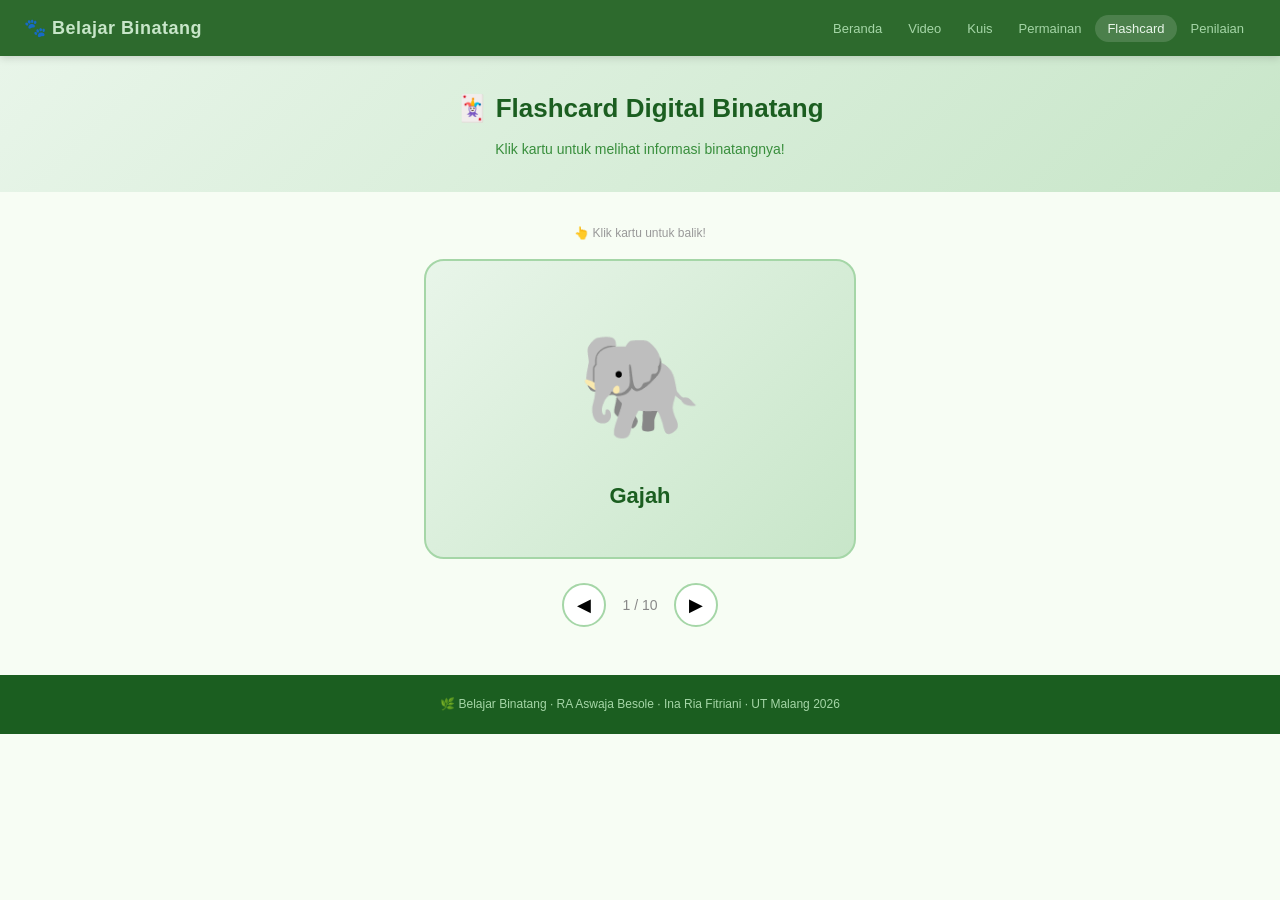
==== flashcard.html @ e29a4d49 "adding new repo" ====
<!doctype html>
<html lang="id">
  <head>
    <meta charset="UTF-8" />
    <meta name="viewport" content="width=device-width, initial-scale=1.0" />
    <title>Flashcard Binatang – Belajar Binatang</title>
    <link rel="stylesheet" href="assets/css/style.css" />
  </head>
  <body>
    <nav class="navbar">
      <div class="logo">🐾 Belajar Binatang</div>
      <ul class="nav-links">
        <li><a href="index.html">Beranda</a></li>
        <li><a href="video.html">Video</a></li>
        <li><a href="kuis.html">Kuis</a></li>
        <li><a href="permainan.html">Permainan</a></li>
        <li><a href="flashcard.html" class="active">Flashcard</a></li>
        <li><a href="penilaian.html">Penilaian</a></li>
      </ul>
      <button class="hamburger" onclick="toggleMenu()">☰</button>
    </nav>

    <div class="page-header">
      <h1>🃏 Flashcard Digital Binatang</h1>
      <p>Klik kartu untuk melihat informasi binatangnya!</p>
    </div>

    <div class="flashcard-container">
      <p class="flashcard-hint">👆 Klik kartu untuk balik!</p>

      <div class="flashcard-wrapper" onclick="flipCard()">
        <div class="flashcard" id="flashcard">
          <div class="card-front">
            <div class="animal-emoji" id="cardEmoji">🐘</div>
            <div class="animal-name" id="cardName">Gajah</div>
          </div>
          <div class="card-back">
            <div class="animal-info" id="cardInfo">
              <strong>Gajah 🐘</strong>
              Tempat hidup: Darat 🌿<br />
              Makanan: Rumput, daun, buah<br />
              Suara: "Preet!"<br />
              Fakta: Hewan darat terbesar di dunia!
            </div>
          </div>
        </div>
      </div>

      <div class="flashcard-nav">
        <button class="btn-nav" onclick="prevCard()">◀</button>
        <span class="flashcard-counter" id="cardCounter">1 / 10</span>
        <button class="btn-nav" onclick="nextCard()">▶</button>
      </div>
    </div>

    <footer class="footer">
      <p>
        🌿 Belajar Binatang · RA Aswaja Besole · Ina Ria Fitriani · UT Malang
        2026
      </p>
    </footer>

    <script src="assets/js/flashcard.js"></script>
    <script src="assets/js/main.js"></script>
  </body>
</html>
---- assets/css/style.css ----
/* ===== RESET & BASE ===== */
*,
*::before,
*::after {
  box-sizing: border-box;
  margin: 0;
  padding: 0;
}

body {
  font-family: "Segoe UI", Tahoma, Geneva, Verdana, sans-serif;
  background: #f7fdf4;
  color: #1a2e1a;
  line-height: 1.6;
}

a {
  text-decoration: none;
  color: inherit;
}

/* ===== NAVBAR ===== */
.navbar {
  background: #2d6a2d;
  padding: 0 24px;
  height: 56px;
  display: flex;
  align-items: center;
  justify-content: space-between;
  position: sticky;
  top: 0;
  z-index: 100;
  box-shadow: 0 2px 8px rgba(0, 0, 0, 0.15);
}

.logo {
  font-size: 18px;
  font-weight: 700;
  color: #c8e6c9;
  letter-spacing: 0.5px;
}

.nav-links {
  list-style: none;
  display: flex;
  gap: 2px;
}

.nav-links a {
  padding: 6px 12px;
  border-radius: 20px;
  font-size: 13px;
  color: #a5d6a7;
  transition: all 0.2s;
  white-space: nowrap;
}

.nav-links a:hover,
.nav-links a.active {
  background: rgba(255, 255, 255, 0.15);
  color: #e8f5e9;
}

.hamburger {
  display: none;
  background: none;
  border: none;
  color: #c8e6c9;
  font-size: 22px;
  cursor: pointer;
}

/* ===== HERO ===== */
.hero {
  background: linear-gradient(135deg, #e8f5e9 0%, #c8e6c9 100%);
  padding: 48px 32px;
  display: flex;
  align-items: center;
  justify-content: space-between;
  gap: 32px;
  max-width: 1100px;
  margin: 0 auto;
}

.hero-content {
  flex: 1;
}

.badge {
  display: inline-block;
  background: #fff;
  color: #2d6a2d;
  font-size: 12px;
  font-weight: 600;
  padding: 4px 12px;
  border-radius: 20px;
  margin-bottom: 12px;
  border: 1px solid #a5d6a7;
}

.hero h1 {
  font-size: 32px;
  font-weight: 700;
  color: #1b5e20;
  margin-bottom: 10px;
}

.hero p {
  font-size: 15px;
  color: #388e3c;
  margin-bottom: 18px;
  max-width: 480px;
}

.hero-chips {
  display: flex;
  gap: 8px;
  flex-wrap: wrap;
  margin-bottom: 24px;
}

.chip {
  background: #fff;
  border: 1px solid #a5d6a7;
  border-radius: 20px;
  padding: 5px 14px;
  font-size: 13px;
  color: #2d6a2d;
}

.btn-primary {
  display: inline-block;
  background: #2d6a2d;
  color: #fff;
  padding: 12px 28px;
  border-radius: 28px;
  font-size: 15px;
  font-weight: 600;
  transition:
    background 0.2s,
    transform 0.1s;
}

.btn-primary:hover {
  background: #1b5e20;
  transform: translateY(-1px);
}

.hero-image {
  flex-shrink: 0;
}

.animal-circle {
  width: 140px;
  height: 140px;
  background: #fff;
  border-radius: 50%;
  display: flex;
  align-items: center;
  justify-content: center;
  font-size: 72px;
  box-shadow: 0 8px 24px rgba(0, 0, 0, 0.1);
  animation: float 3s ease-in-out infinite;
}

@keyframes float {
  0%,
  100% {
    transform: translateY(0);
  }
  50% {
    transform: translateY(-10px);
  }
}

/* ===== SECTIONS ===== */
.section {
  padding: 40px 32px;
  max-width: 1100px;
  margin: 0 auto;
}

.bg-light {
  background: #f1f8e9;
  border-radius: 16px;
  margin: 16px auto;
}

.section-title {
  font-size: 22px;
  font-weight: 700;
  color: #1b5e20;
  margin-bottom: 24px;
  text-align: center;
}

/* ===== CARD GRID ===== */
.card-grid {
  display: grid;
  grid-template-columns: repeat(auto-fit, minmax(160px, 1fr));
  gap: 16px;
}

.card {
  background: #fff;
  border-radius: 16px;
  padding: 20px 16px;
  border: 1.5px solid #e0e0e0;
  transition:
    transform 0.2s,
    box-shadow 0.2s;
  cursor: pointer;
  display: block;
}

.card:hover {
  transform: translateY(-4px);
  box-shadow: 0 8px 24px rgba(0, 0, 0, 0.1);
}

.card-icon {
  font-size: 32px;
  margin-bottom: 10px;
}
.card h3 {
  font-size: 14px;
  font-weight: 700;
  margin-bottom: 6px;
}
.card p {
  font-size: 12px;
  color: #666;
  line-height: 1.5;
}

.tag {
  display: inline-block;
  font-size: 10px;
  font-weight: 600;
  padding: 3px 10px;
  border-radius: 20px;
  margin-top: 10px;
}

.card-teal {
  border-color: #80cbc4;
}
.tag-teal {
  background: #e0f2f1;
  color: #00695c;
}
.card-amber {
  border-color: #ffcc80;
}
.tag-amber {
  background: #fff8e1;
  color: #e65100;
}
.card-purple {
  border-color: #ce93d8;
}
.tag-purple {
  background: #f3e5f5;
  color: #6a1b9a;
}
.card-green {
  border-color: #a5d6a7;
}
.tag-green {
  background: #e8f5e9;
  color: #2e7d32;
}
.card-coral {
  border-color: #ef9a9a;
}
.tag-coral {
  background: #fce4ec;
  color: #b71c1c;
}
.card-blue {
  border-color: #90caf9;
}
.tag-blue {
  background: #e3f2fd;
  color: #0d47a1;
}

/* ===== TUJUAN ===== */
.tujuan-grid {
  display: grid;
  grid-template-columns: repeat(auto-fit, minmax(260px, 1fr));
  gap: 12px;
}

.tujuan-item {
  background: #fff;
  border: 1px solid #c8e6c9;
  border-radius: 10px;
  padding: 12px 16px;
  font-size: 14px;
  color: #2d6a2d;
}

/* ===== PAGE HEADER ===== */
.page-header {
  background: linear-gradient(135deg, #e8f5e9, #c8e6c9);
  padding: 32px;
  text-align: center;
}

.page-header h1 {
  font-size: 26px;
  color: #1b5e20;
  margin-bottom: 8px;
}
.page-header p {
  font-size: 14px;
  color: #388e3c;
}

/* ===== VIDEO PAGE ===== */
.video-grid {
  display: grid;
  grid-template-columns: repeat(auto-fit, minmax(300px, 1fr));
  gap: 24px;
  padding: 32px;
  max-width: 1100px;
  margin: 0 auto;
}

.video-card {
  background: #fff;
  border-radius: 16px;
  overflow: hidden;
  border: 1.5px solid #e0e0e0;
  box-shadow: 0 2px 8px rgba(0, 0, 0, 0.06);
}

.video-info {
  padding: 14px 16px;
}
.video-info h3 {
  font-size: 14px;
  font-weight: 700;
  margin-bottom: 6px;
  color: #1b5e20;
}
.video-info p {
  font-size: 12px;
  color: #555;
  line-height: 1.5;
}

/* ===== KUIS ===== */
.kuis-container {
  max-width: 640px;
  margin: 32px auto;
  padding: 0 24px;
}

.kuis-box {
  background: #fff;
  border-radius: 20px;
  padding: 28px;
  border: 1.5px solid #ffcc80;
  box-shadow: 0 4px 16px rgba(0, 0, 0, 0.06);
}

.kuis-progress {
  display: flex;
  align-items: center;
  gap: 12px;
  margin-bottom: 20px;
}

.progress-bar {
  flex: 1;
  height: 8px;
  background: #f5f5f5;
  border-radius: 4px;
  overflow: hidden;
}

.progress-fill {
  height: 100%;
  background: #ffa726;
  border-radius: 4px;
  transition: width 0.4s ease;
}

.progress-text {
  font-size: 12px;
  color: #888;
  white-space: nowrap;
}

.kuis-question {
  font-size: 18px;
  font-weight: 700;
  color: #1a2e1a;
  margin-bottom: 20px;
  text-align: center;
}

.kuis-question .emoji {
  font-size: 48px;
  display: block;
  margin-bottom: 10px;
}

.options-grid {
  display: grid;
  grid-template-columns: 1fr 1fr;
  gap: 10px;
  margin-bottom: 20px;
}

.option-btn {
  background: #fff8e1;
  border: 2px solid #ffcc80;
  border-radius: 12px;
  padding: 14px 12px;
  font-size: 15px;
  cursor: pointer;
  transition: all 0.2s;
  text-align: center;
}

.option-btn:hover {
  background: #fff3e0;
  border-color: #ffa726;
  transform: scale(1.02);
}
.option-btn.correct {
  background: #e8f5e9;
  border-color: #66bb6a;
  color: #2e7d32;
}
.option-btn.wrong {
  background: #fce4ec;
  border-color: #ef9a9a;
  color: #b71c1c;
}
.option-btn:disabled {
  cursor: not-allowed;
}

.kuis-feedback {
  text-align: center;
  font-size: 15px;
  font-weight: 600;
  padding: 10px;
  border-radius: 10px;
  margin-bottom: 16px;
  display: none;
}

.feedback-correct {
  background: #e8f5e9;
  color: #2e7d32;
}
.feedback-wrong {
  background: #fce4ec;
  color: #b71c1c;
}

.btn-next {
  display: block;
  width: 100%;
  background: #ffa726;
  color: #fff;
  border: none;
  border-radius: 12px;
  padding: 14px;
  font-size: 15px;
  font-weight: 700;
  cursor: pointer;
  transition: background 0.2s;
  display: none;
}

.btn-next:hover {
  background: #fb8c00;
}

.hasil-box {
  text-align: center;
  padding: 20px;
  display: none;
}

.hasil-emoji {
  font-size: 64px;
  margin-bottom: 12px;
}
.hasil-nilai {
  font-size: 48px;
  font-weight: 900;
  color: #ffa726;
}
.hasil-label {
  font-size: 16px;
  color: #555;
  margin-bottom: 20px;
}

.btn-ulang {
  background: #2d6a2d;
  color: #fff;
  border: none;
  border-radius: 12px;
  padding: 12px 32px;
  font-size: 15px;
  font-weight: 700;
  cursor: pointer;
  transition: background 0.2s;
}

.btn-ulang:hover {
  background: #1b5e20;
}

/* ===== PERMAINAN DRAG DROP ===== */
.game-container {
  max-width: 800px;
  margin: 32px auto;
  padding: 0 24px;
}

.game-instructions {
  background: #e8f5e9;
  border: 1px solid #a5d6a7;
  border-radius: 12px;
  padding: 14px 18px;
  font-size: 14px;
  color: #2d6a2d;
  margin-bottom: 24px;
  text-align: center;
}

.game-board {
  display: grid;
  grid-template-columns: 1fr 1fr;
  gap: 32px;
  margin-bottom: 24px;
}

.drag-source,
.drop-target {
}

.drag-source h3,
.drop-target h3 {
  font-size: 14px;
  font-weight: 700;
  color: #888;
  text-transform: uppercase;
  letter-spacing: 1px;
  margin-bottom: 12px;
  text-align: center;
}

.draggable-item {
  background: #fff;
  border: 2px solid #e0e0e0;
  border-radius: 12px;
  padding: 12px 16px;
  margin-bottom: 8px;
  cursor: grab;
  font-size: 15px;
  display: flex;
  align-items: center;
  gap: 10px;
  transition: all 0.2s;
  user-select: none;
}

.draggable-item:hover {
  border-color: #a5d6a7;
  background: #f1f8e9;
}
.draggable-item.dragging {
  opacity: 0.5;
  transform: rotate(2deg);
}

.drop-zone {
  background: #f9f9f9;
  border: 2px dashed #ccc;
  border-radius: 12px;
  padding: 14px 16px;
  margin-bottom: 8px;
  min-height: 52px;
  display: flex;
  align-items: center;
  gap: 10px;
  font-size: 14px;
  transition: all 0.2s;
}

.drop-zone.dragover {
  background: #e8f5e9;
  border-color: #66bb6a;
}
.drop-zone.correct {
  background: #e8f5e9;
  border-color: #66bb6a;
  border-style: solid;
}
.drop-zone.wrong {
  background: #fce4ec;
  border-color: #ef9a9a;
  border-style: solid;
}
.drop-zone .zone-label {
  color: #888;
  font-size: 13px;
}

.btn-check-game {
  display: block;
  width: 100%;
  background: #7b1fa2;
  color: #fff;
  border: none;
  border-radius: 12px;
  padding: 14px;
  font-size: 15px;
  font-weight: 700;
  cursor: pointer;
  transition: background 0.2s;
}

.btn-check-game:hover {
  background: #6a1b9a;
}

/* ===== FLASHCARD ===== */
.flashcard-container {
  max-width: 480px;
  margin: 32px auto;
  padding: 0 24px;
  text-align: center;
}

.flashcard-wrapper {
  perspective: 1000px;
  height: 300px;
  margin-bottom: 24px;
  cursor: pointer;
}

.flashcard {
  width: 100%;
  height: 100%;
  position: relative;
  transform-style: preserve-3d;
  transition: transform 0.6s ease;
}

.flashcard.flipped {
  transform: rotateY(180deg);
}

.card-front,
.card-back {
  position: absolute;
  width: 100%;
  height: 100%;
  border-radius: 20px;
  backface-visibility: hidden;
  display: flex;
  flex-direction: column;
  align-items: center;
  justify-content: center;
  padding: 24px;
}

.card-front {
  background: linear-gradient(135deg, #e8f5e9, #c8e6c9);
  border: 2px solid #a5d6a7;
}

.card-back {
  background: linear-gradient(135deg, #e3f2fd, #bbdefb);
  border: 2px solid #90caf9;
  transform: rotateY(180deg);
}

.card-front .animal-emoji {
  font-size: 100px;
  margin-bottom: 12px;
}
.card-front .animal-name {
  font-size: 22px;
  font-weight: 700;
  color: #1b5e20;
}
.card-back .animal-info {
  font-size: 15px;
  color: #0d47a1;
  line-height: 1.8;
}
.card-back .animal-info strong {
  font-size: 18px;
  display: block;
  margin-bottom: 8px;
}

.flashcard-hint {
  font-size: 12px;
  color: #999;
  margin-bottom: 16px;
}

.flashcard-nav {
  display: flex;
  align-items: center;
  justify-content: center;
  gap: 16px;
}

.btn-nav {
  background: #fff;
  border: 2px solid #a5d6a7;
  border-radius: 50%;
  width: 44px;
  height: 44px;
  font-size: 18px;
  cursor: pointer;
  transition: all 0.2s;
  display: flex;
  align-items: center;
  justify-content: center;
}

.btn-nav:hover {
  background: #e8f5e9;
  border-color: #66bb6a;
}

.flashcard-counter {
  font-size: 14px;
  color: #888;
}

/* ===== SUARA ===== */
.suara-grid {
  display: grid;
  grid-template-columns: repeat(auto-fit, minmax(140px, 1fr));
  gap: 16px;
  padding: 32px;
  max-width: 900px;
  margin: 0 auto;
}

.suara-card {
  background: #fff;
  border: 2px solid #ef9a9a;
  border-radius: 16px;
  padding: 20px 12px;
  text-align: center;
  cursor: pointer;
  transition: all 0.2s;
}

.suara-card:hover,
.suara-card.playing {
  background: #fce4ec;
  transform: scale(1.04);
}

.suara-card .emoji {
  font-size: 48px;
  display: block;
  margin-bottom: 8px;
}
.suara-card .nama {
  font-size: 13px;
  font-weight: 700;
  color: #c62828;
}
.suara-card .suara-text {
  font-size: 11px;
  color: #999;
  margin-top: 4px;
}

/* ===== PENILAIAN ===== */
.penilaian-container {
  max-width: 800px;
  margin: 32px auto;
  padding: 0 24px;
}

.nilai-table {
  width: 100%;
  border-collapse: collapse;
  background: #fff;
  border-radius: 16px;
  overflow: hidden;
  border: 1px solid #e0e0e0;
  margin-bottom: 24px;
}

.nilai-table th {
  background: #2d6a2d;
  color: #fff;
  padding: 12px 16px;
  font-size: 13px;
  text-align: left;
}

.nilai-table td {
  padding: 12px 16px;
  font-size: 13px;
  border-bottom: 1px solid #f0f0f0;
}

.nilai-table tr:last-child td {
  border-bottom: none;
}
.nilai-table tr:nth-child(even) td {
  background: #f9fbf9;
}

.badge-bb {
  background: #fce4ec;
  color: #c62828;
  padding: 3px 10px;
  border-radius: 20px;
  font-size: 11px;
  font-weight: 600;
}
.badge-mb {
  background: #fff8e1;
  color: #e65100;
  padding: 3px 10px;
  border-radius: 20px;
  font-size: 11px;
  font-weight: 600;
}
.badge-bsh {
  background: #e3f2fd;
  color: #0d47a1;
  padding: 3px 10px;
  border-radius: 20px;
  font-size: 11px;
  font-weight: 600;
}
.badge-bsb {
  background: #e8f5e9;
  color: #2e7d32;
  padding: 3px 10px;
  border-radius: 20px;
  font-size: 11px;
  font-weight: 600;
}

.keterangan-grid {
  display: grid;
  grid-template-columns: repeat(4, 1fr);
  gap: 12px;
  margin-bottom: 24px;
}

.ket-card {
  background: #fff;
  border-radius: 12px;
  padding: 14px;
  text-align: center;
  border: 1px solid #e0e0e0;
}

.ket-card .ket-kode {
  font-size: 20px;
  font-weight: 900;
  margin-bottom: 4px;
}
.ket-card .ket-label {
  font-size: 11px;
  color: #888;
}

/* ===== ASESMEN & PENILAIAN ===== */
.asesmen-grid {
  display: grid;
  grid-template-columns: repeat(auto-fit, minmax(280px, 1fr));
  gap: 20px;
  margin-bottom: 32px;
}

.asesmen-card {
  background: #fff;
  border-radius: 16px;
  padding: 20px;
  border-left: 4px solid;
  box-shadow: 0 2px 8px rgba(0, 0, 0, 0.06);
  transition: all 0.2s;
}

.asesmen-card:hover {
  transform: translateY(-2px);
  box-shadow: 0 4px 12px rgba(0, 0, 0, 0.1);
}

.asesmen-formatif {
  border-left-color: #4caf50;
  background: linear-gradient(to right, rgba(76, 175, 80, 0.03), transparent);
}
.asesmen-sumatif {
  border-left-color: #ff9800;
  background: linear-gradient(to right, rgba(255, 152, 0, 0.03), transparent);
}

.asesmen-header {
  display: flex;
  justify-content: space-between;
  align-items: center;
  margin-bottom: 12px;
  padding-bottom: 10px;
  border-bottom: 1px solid #f0f0f0;
}

.asesmen-header h3 {
  font-size: 16px;
  font-weight: 700;
  margin: 0;
  color: #1a2e1a;
}

.asesmen-badge {
  display: inline-block;
  font-size: 11px;
  font-weight: 600;
  padding: 4px 10px;
  border-radius: 20px;
  background: #f0f0f0;
  color: #666;
  white-space: nowrap;
}

.asesmen-formatif .asesmen-badge {
  background: #e8f5e9;
  color: #2e7d32;
}
.asesmen-sumatif .asesmen-badge {
  background: #fff3e0;
  color: #e65100;
}

.asesmen-content {
  font-size: 14px;
  color: #555;
  line-height: 1.6;
}

.asesmen-content p {
  margin-bottom: 10px;
}
.asesmen-content strong {
  color: #1a2e1a;
}
.asesmen-content ul {
  margin: 8px 0 10px 20px;
  padding: 0;
}
.asesmen-content li {
  margin-bottom: 6px;
  color: #555;
}

/* ===== TUGAS/LATIHAN ===== */
.tugas-list {
  display: grid;
  gap: 16px;
  margin-bottom: 32px;
}

.tugas-item {
  background: #fff;
  border-radius: 12px;
  padding: 16px;
  border: 1.5px solid #e8f5e9;
  display: grid;
  grid-template-columns: 40px 1fr;
  gap: 16px;
  align-items: flex-start;
  transition: all 0.2s;
}

.tugas-item:hover {
  border-color: #a5d6a7;
  box-shadow: 0 2px 8px rgba(0, 0, 0, 0.06);
}

.tugas-nomor {
  display: flex;
  align-items: center;
  justify-content: center;
  width: 40px;
  height: 40px;
  background: #2d6a2d;
  color: #fff;
  border-radius: 50%;
  font-weight: 700;
  font-size: 16px;
  flex-shrink: 0;
}

.tugas-detail {
}
.tugas-detail strong {
  display: block;
  font-size: 15px;
  color: #1b5e20;
  margin-bottom: 6px;
}

.tugas-detail p {
  margin: 0 0 8px 0;
  font-size: 13px;
  color: #666;
  line-height: 1.5;
}

.tugas-tipe {
  display: inline-block;
  font-size: 11px;
  font-weight: 600;
  padding: 3px 10px;
  border-radius: 20px;
  background: #e8f5e9;
  color: #2e7d32;
}

/* ===== FOOTER ===== */
.footer {
  background: #1b5e20;
  color: #a5d6a7;
  text-align: center;
  padding: 20px;
  font-size: 12px;
  margin-top: 48px;
}

/* ===== YOUTUBE RESPONSIVE CONTAINER ===== */
.video-container {
  position: relative;
  width: 100%;
  padding-bottom: 56.25%;
  height: 0;
  overflow: hidden;
  border-radius: 16px;
}

.video-container iframe {
  position: absolute;
  top: 0;
  left: 0;
  width: 100%;
  height: 100%;
  border: none;
}

/* ===== SOFT ICON STYLING ===== */
.card-icon,
.emoji,
.suara-card .emoji {
  filter: drop-shadow(0 2px 4px rgba(0, 0, 0, 0.1));
  transition: all 0.3s ease;
}

.card:hover .card-icon {
  filter: drop-shadow(0 4px 8px rgba(0, 0, 0, 0.15)) brightness(1.1);
  transform: scale(1.1);
}

.suara-card:hover .emoji,
.suara-card.playing .emoji {
  filter: drop-shadow(0 4px 8px rgba(0, 0, 0, 0.2)) brightness(1.15);
  transform: scale(1.15);
}

/* ===== RESPONSIVE ===== */
@media (max-width: 1024px) {
  .section {
    padding: 32px 20px;
  }
  .card-grid {
    grid-template-columns: repeat(auto-fit, minmax(140px, 1fr));
    gap: 12px;
  }
  .video-grid {
    grid-template-columns: repeat(auto-fit, minmax(260px, 1fr));
    gap: 16px;
    padding: 24px 16px;
  }
  .suara-grid {
    grid-template-columns: repeat(auto-fit, minmax(120px, 1fr));
    gap: 12px;
    padding: 24px 16px;
  }
}

@media (max-width: 768px) {
  .navbar {
    padding: 0 16px;
    height: 50px;
  }
  .logo {
    font-size: 16px;
  }

  .hero {
    flex-direction: column;
    padding: 24px 16px;
    text-align: center;
    gap: 20px;
  }
  .hero-content {
    flex: 1;
  }
  .hero-image {
    display: none;
  }
  .hero h1 {
    font-size: 26px;
    margin-bottom: 8px;
  }
  .hero p {
    font-size: 14px;
    max-width: 100%;
  }
  .hero-chips {
    justify-content: center;
    gap: 6px;
  }
  .chip {
    font-size: 12px;
    padding: 4px 12px;
  }
  .btn-primary {
    font-size: 14px;
    padding: 10px 24px;
  }

  .section {
    padding: 24px 16px;
  }
  .section-title {
    font-size: 20px;
    margin-bottom: 20px;
  }

  .card-grid {
    grid-template-columns: repeat(auto-fit, minmax(130px, 1fr));
    gap: 10px;
  }
  .card {
    padding: 16px 12px;
  }
  .card-icon {
    font-size: 28px;
  }
  .card h3 {
    font-size: 13px;
  }
  .card p {
    font-size: 11px;
  }

  .page-header {
    padding: 24px 16px;
  }
  .page-header h1 {
    font-size: 22px;
  }
  .page-header p {
    font-size: 13px;
  }

  .video-grid {
    grid-template-columns: 1fr;
    gap: 16px;
    padding: 20px 12px;
  }
  .video-card {
    border-radius: 12px;
  }
  .video-info {
    padding: 12px 14px;
  }
  .video-info h3 {
    font-size: 13px;
  }
  .video-info p {
    font-size: 11px;
  }

  .kuis-container {
    padding: 0 16px;
    margin: 24px auto;
  }
  .kuis-box {
    padding: 20px;
    border-radius: 16px;
  }
  .kuis-question {
    font-size: 16px;
  }
  .kuis-question .emoji {
    font-size: 40px;
  }
  .options-grid {
    grid-template-columns: 1fr;
    gap: 8px;
  }
  .option-btn {
    padding: 12px 10px;
    font-size: 14px;
  }

  .game-container {
    padding: 0 16px;
    margin: 24px auto;
  }
  .game-board {
    grid-template-columns: 1fr;
    gap: 20px;
  }
  .drag-source h3,
  .drop-target h3 {
    font-size: 13px;
  }
  .draggable-item {
    padding: 10px 12px;
    font-size: 14px;
  }
  .drop-zone {
    padding: 12px 14px;
    min-height: 48px;
  }

  .flashcard-container {
    padding: 0 16px;
    margin: 24px auto;
  }
  .flashcard-wrapper {
    height: 280px;
    margin-bottom: 20px;
  }
  .card-front .animal-emoji {
    font-size: 80px;
  }
  .card-front .animal-name {
    font-size: 18px;
  }
  .card-back .animal-info {
    font-size: 14px;
  }
  .btn-nav {
    width: 40px;
    height: 40px;
    font-size: 16px;
  }

  .suara-grid {
    grid-template-columns: repeat(auto-fit, minmax(110px, 1fr));
    gap: 12px;
    padding: 20px 12px;
  }
  .suara-card {
    padding: 16px 10px;
    border-radius: 12px;
  }
  .suara-card .emoji {
    font-size: 40px;
  }
  .suara-card .nama {
    font-size: 12px;
  }

  .penilaian-container {
    padding: 0 16px;
  }
  .asesmen-grid {
    grid-template-columns: 1fr;
    gap: 16px;
    margin-bottom: 24px;
  }
  .asesmen-card {
    padding: 16px;
  }
  .asesmen-header {
    flex-wrap: wrap;
    gap: 8px;
  }
  .asesmen-header h3 {
    font-size: 15px;
  }
  .asesmen-badge {
    font-size: 10px;
  }
  .asesmen-content {
    font-size: 13px;
  }
  .asesmen-content li {
    margin-bottom: 4px;
  }

  .tugas-list {
    gap: 12px;
  }
  .tugas-item {
    grid-template-columns: 36px 1fr;
    gap: 12px;
    padding: 14px;
  }
  .tugas-nomor {
    width: 36px;
    height: 36px;
    font-size: 14px;
  }
  .tugas-detail strong {
    font-size: 14px;
  }
  .tugas-detail p {
    font-size: 12px;
    margin-bottom: 6px;
  }
  .tugas-tipe {
    font-size: 10px;
  }

  .keterangan-grid {
    grid-template-columns: repeat(2, 1fr);
    gap: 10px;
  }
  .ket-card {
    padding: 12px;
  }
  .ket-card .ket-kode {
    font-size: 18px;
  }
  .ket-card .ket-label {
    font-size: 10px;
  }

  .nilai-table th,
  .nilai-table td {
    padding: 10px 12px;
    font-size: 12px;
  }

  .tujuan-grid {
    grid-template-columns: 1fr;
    gap: 10px;
  }
  .tujuan-item {
    padding: 10px 14px;
    font-size: 13px;
  }

  .footer {
    font-size: 11px;
    padding: 16px;
  }
}

@media (max-width: 640px) {
  .navbar {
    padding: 0 12px;
    height: 48px;
  }
  .logo {
    font-size: 15px;
    letter-spacing: 0;
  }
  .nav-links {
    display: none;
  }
  .hamburger {
    display: block;
    font-size: 20px;
  }
  .nav-links.open {
    display: flex;
    flex-direction: column;
    position: absolute;
    top: 48px;
    left: 0;
    right: 0;
    background: #2d6a2d;
    padding: 12px 16px;
    gap: 4px;
    z-index: 99;
    box-shadow: 0 2px 8px rgba(0, 0, 0, 0.2);
  }

  .nav-links a {
    padding: 8px 12px;
    font-size: 13px;
  }

  .hero {
    padding: 20px 12px;
    gap: 16px;
  }
  .hero h1 {
    font-size: 22px;
  }
  .hero p {
    font-size: 13px;
  }
  .hero-chips {
    gap: 6px;
    flex-wrap: wrap;
  }
  .chip {
    font-size: 11px;
    padding: 4px 10px;
  }
  .btn-primary {
    font-size: 13px;
    padding: 10px 20px;
  }

  .section {
    padding: 20px 12px;
  }
  .section-title {
    font-size: 18px;
    margin-bottom: 16px;
  }

  .card-grid {
    grid-template-columns: repeat(auto-fit, minmax(110px, 1fr));
    gap: 8px;
  }
  .card {
    padding: 14px 10px;
    border-radius: 12px;
  }
  .card-icon {
    font-size: 24px;
    margin-bottom: 6px;
  }
  .card h3 {
    font-size: 12px;
  }
  .card p {
    font-size: 10px;
  }
  .tag {
    font-size: 9px;
    padding: 2px 8px;
  }

  .page-header {
    padding: 20px 12px;
  }
  .page-header h1 {
    font-size: 20px;
    margin-bottom: 6px;
  }
  .page-header p {
    font-size: 12px;
  }

  .video-grid {
    grid-template-columns: 1fr;
    gap: 12px;
    padding: 16px 10px;
  }
  .video-card {
    border-radius: 10px;
    border: 1px solid #e0e0e0;
  }
  .video-card .video-container {
    border-radius: 10px;
  }
  .video-info {
    padding: 10px 12px;
  }
  .video-info h3 {
    font-size: 12px;
    margin-bottom: 4px;
  }
  .video-info p {
    font-size: 10px;
  }

  .kuis-container {
    padding: 0 12px;
    margin: 16px auto;
    max-width: 100%;
  }
  .kuis-box {
    padding: 16px;
    border-radius: 14px;
    border: 1.5px solid #ffcc80;
  }
  .kuis-question {
    font-size: 15px;
    margin-bottom: 16px;
  }
  .kuis-question .emoji {
    font-size: 36px;
    margin-bottom: 8px;
  }
  .options-grid {
    grid-template-columns: 1fr;
    gap: 8px;
    margin-bottom: 16px;
  }
  .option-btn {
    padding: 10px 8px;
    font-size: 13px;
    border-radius: 10px;
  }
  .btn-next {
    font-size: 14px;
    padding: 12px;
  }

  .game-container {
    padding: 0 12px;
    margin: 16px auto;
  }
  .game-instructions {
    padding: 12px 14px;
    font-size: 13px;
  }
  .game-board {
    gap: 16px;
    margin-bottom: 16px;
  }
  .drag-source h3,
  .drop-target h3 {
    font-size: 12px;
    margin-bottom: 10px;
  }
  .draggable-item {
    padding: 10px 10px;
    font-size: 13px;
    margin-bottom: 6px;
    gap: 8px;
  }
  .drop-zone {
    padding: 10px 12px;
    min-height: 44px;
    margin-bottom: 6px;
    font-size: 13px;
  }
  .btn-check-game {
    font-size: 14px;
    padding: 12px;
  }

  .flashcard-container {
    padding: 0 12px;
    margin: 16px auto;
  }
  .flashcard-wrapper {
    height: 260px;
    margin-bottom: 16px;
  }
  .card-front .animal-emoji {
    font-size: 72px;
    margin-bottom: 8px;
  }
  .card-front .animal-name {
    font-size: 16px;
  }
  .card-back .animal-info {
    font-size: 13px;
    line-height: 1.6;
  }
  .flashcard-hint {
    font-size: 11px;
    margin-bottom: 12px;
  }
  .btn-nav {
    width: 36px;
    height: 36px;
    font-size: 14px;
    border: 2px solid #a5d6a7;
  }
  .flashcard-counter {
    font-size: 13px;
  }

  .suara-grid {
    grid-template-columns: repeat(auto-fit, minmax(90px, 1fr));
    gap: 8px;
    padding: 16px 10px;
  }
  .suara-card {
    padding: 12px 8px;
    border-radius: 10px;
    border: 2px solid #ef9a9a;
  }
  .suara-card .emoji {
    font-size: 36px;
    margin-bottom: 6px;
  }
  .suara-card .nama {
    font-size: 11px;
  }
  .suara-card .suara-text {
    font-size: 10px;
  }

  .penilaian-container {
    padding: 0 12px;
    margin: 16px auto;
  }
  .asesmen-grid {
    grid-template-columns: 1fr;
    gap: 12px;
    margin-bottom: 20px;
  }
  .asesmen-card {
    padding: 14px;
    border-left-width: 3px;
  }
  .asesmen-header {
    gap: 6px;
  }
  .asesmen-header h3 {
    font-size: 14px;
  }
  .asesmen-badge {
    font-size: 9px;
    padding: 3px 8px;
  }
  .asesmen-content {
    font-size: 12px;
  }
  .asesmen-content p {
    margin-bottom: 6px;
  }
  .asesmen-content ul {
    margin: 6px 0 8px 18px;
  }
  .asesmen-content li {
    margin-bottom: 3px;
    font-size: 12px;
  }

  .tugas-list {
    gap: 10px;
    margin-bottom: 20px;
  }
  .tugas-item {
    grid-template-columns: 32px 1fr;
    gap: 10px;
    padding: 12px;
  }
  .tugas-nomor {
    width: 32px;
    height: 32px;
    font-size: 13px;
  }
  .tugas-detail strong {
    font-size: 13px;
    margin-bottom: 4px;
  }
  .tugas-detail p {
    font-size: 11px;
    margin-bottom: 4px;
  }
  .tugas-tipe {
    font-size: 9px;
  }

  .keterangan-grid {
    grid-template-columns: repeat(2, 1fr);
    gap: 8px;
    margin-bottom: 16px;
  }
  .ket-card {
    padding: 10px;
    border-radius: 8px;
  }
  .ket-card .ket-kode {
    font-size: 16px;
    margin-bottom: 2px;
  }
  .ket-card .ket-label {
    font-size: 9px;
  }

  .nilai-table {
    margin-bottom: 16px;
  }
  .nilai-table th,
  .nilai-table td {
    padding: 8px 10px;
    font-size: 11px;
  }
  .nilai-table th {
    font-size: 11px;
  }

  .tujuan-grid {
    grid-template-columns: 1fr;
    gap: 8px;
  }
  .tujuan-item {
    padding: 10px 12px;
    font-size: 12px;
  }

  .footer {
    font-size: 10px;
    padding: 12px;
  }

  .badge {
    font-size: 11px;
    padding: 3px 10px;
  }
}
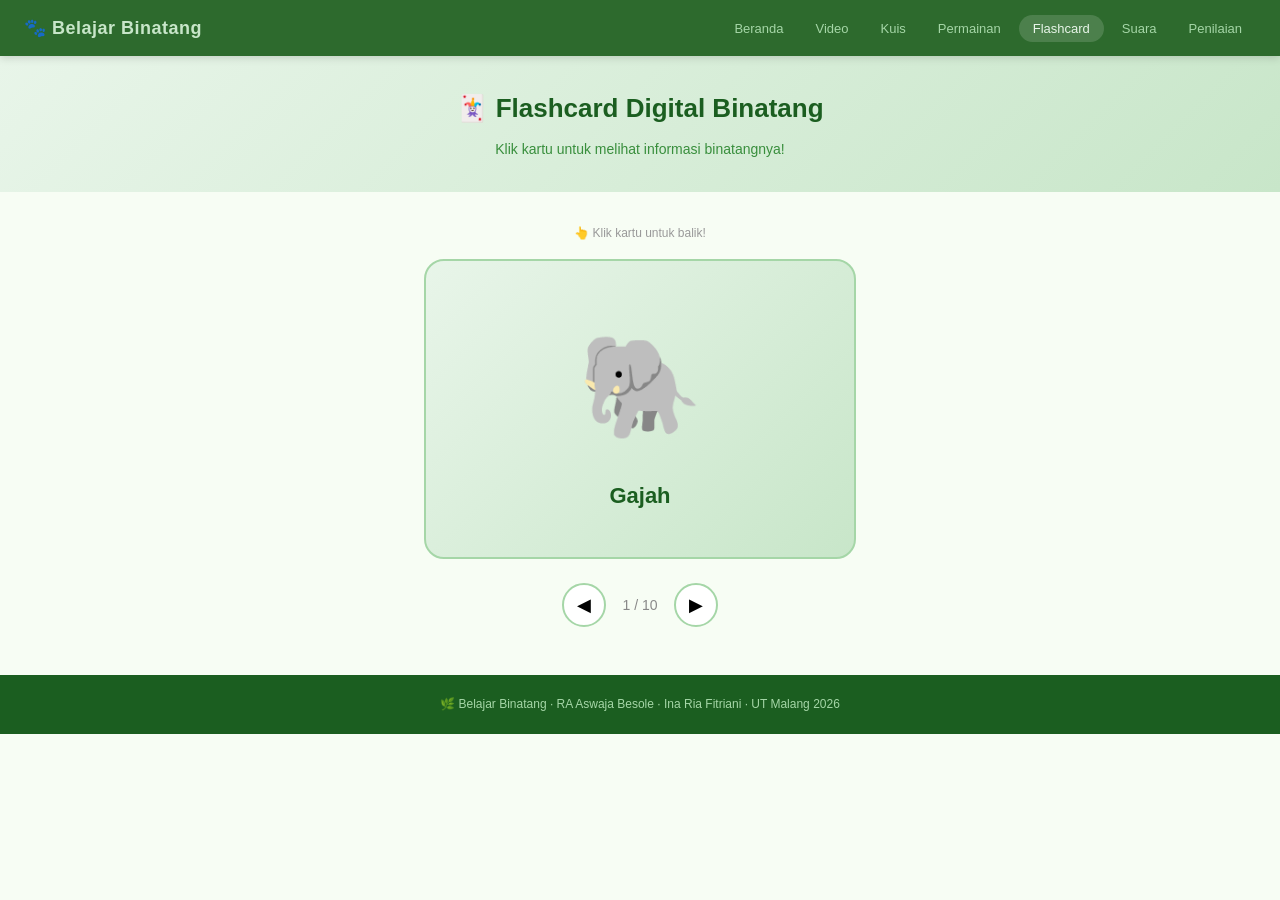
==== commit 436a5e16: "fix some bugs" ====
--- a/flashcard.html
+++ b/flashcard.html
@@ -15,6 +15,7 @@
         <li><a href="kuis.html">Kuis</a></li>
         <li><a href="permainan.html">Permainan</a></li>
         <li><a href="flashcard.html" class="active">Flashcard</a></li>
+        <li><a href="suara.html">Suara</a></li>
         <li><a href="penilaian.html">Penilaian</a></li>
       </ul>
       <button class="hamburger" onclick="toggleMenu()">☰</button>
--- a/assets/css/style.css
+++ b/assets/css/style.css
@@ -43,16 +43,15 @@
 .nav-links {
   list-style: none;
   display: flex;
-  gap: 2px;
+  gap: 4px;
 }
 
 .nav-links a {
-  padding: 6px 12px;
+  padding: 6px 14px;
   border-radius: 20px;
   font-size: 13px;
   color: #a5d6a7;
   transition: all 0.2s;
-  white-space: nowrap;
 }
 
 .nav-links a:hover,
@@ -197,8 +196,14 @@
 /* ===== CARD GRID ===== */
 .card-grid {
   display: grid;
-  grid-template-columns: repeat(auto-fit, minmax(160px, 1fr));
+  grid-template-columns: repeat(3, 1fr);
   gap: 16px;
+}
+
+@media (max-width: 900px) {
+  .card-grid {
+    grid-template-columns: repeat(2, 1fr);
+  }
 }
 
 .card {
@@ -334,6 +339,22 @@
   overflow: hidden;
   border: 1.5px solid #e0e0e0;
   box-shadow: 0 2px 8px rgba(0, 0, 0, 0.06);
+}
+
+.video-container {
+  position: relative;
+  width: 100%;
+  padding-top: 56.25%; /* rasio 16:9 */
+}
+
+.video-container iframe {
+  position: absolute;
+  top: 0;
+  left: 0;
+  width: 100%;
+  height: 100%;
+  display: block;
+  border-radius: 10px 10px 0 0;
 }
 
 .video-info {
@@ -747,11 +768,23 @@
 /* ===== SUARA ===== */
 .suara-grid {
   display: grid;
-  grid-template-columns: repeat(auto-fit, minmax(140px, 1fr));
-  gap: 16px;
+  grid-template-columns: repeat(4, 1fr);
+  gap: 20px;
+  max-width: 1000px;
+  margin: 0 auto;
   padding: 32px;
-  max-width: 900px;
-  margin: 0 auto;
+}
+
+@media (max-width: 900px) {
+  .suara-grid {
+    grid-template-columns: repeat(2, 1fr);
+  }
+}
+
+@media (max-width: 640px) {
+  .suara-grid {
+    grid-template-columns: 1fr;
+  }
 }
 
 .suara-card {
@@ -882,51 +915,40 @@
   color: #888;
 }
 
-/* ===== ASESMEN & PENILAIAN ===== */
+/* ===== ASESMEN ===== */
+
 .asesmen-grid {
   display: grid;
-  grid-template-columns: repeat(auto-fit, minmax(280px, 1fr));
+  grid-template-columns: repeat(2, 1fr);
   gap: 20px;
-  margin-bottom: 32px;
+  margin-bottom: 24px;
 }
 
 .asesmen-card {
   background: #fff;
   border-radius: 16px;
-  padding: 20px;
-  border-left: 4px solid;
+  overflow: hidden;
+  border: 1px solid #e0e0e0;
   box-shadow: 0 2px 8px rgba(0, 0, 0, 0.06);
-  transition: all 0.2s;
-}
-
-.asesmen-card:hover {
-  transform: translateY(-2px);
-  box-shadow: 0 4px 12px rgba(0, 0, 0, 0.1);
 }
 
 .asesmen-formatif {
-  border-left-color: #4caf50;
-  background: linear-gradient(to right, rgba(76, 175, 80, 0.03), transparent);
-}
+  border-top: 5px solid #43a047;
+}
+
 .asesmen-sumatif {
-  border-left-color: #ff9800;
-  background: linear-gradient(to right, rgba(255, 152, 0, 0.03), transparent);
+  border-top: 5px solid #fb8c00;
 }
 
 .asesmen-header {
-  display: flex;
-  justify-content: space-between;
-  align-items: center;
-  margin-bottom: 12px;
-  padding-bottom: 10px;
+  padding: 16px;
   border-bottom: 1px solid #f0f0f0;
 }
 
 .asesmen-header h3 {
   font-size: 16px;
-  font-weight: 700;
-  margin: 0;
-  color: #1a2e1a;
+  color: #1b5e20;
+  margin-bottom: 8px;
 }
 
 .asesmen-badge {
@@ -935,103 +957,83 @@
   font-weight: 600;
   padding: 4px 10px;
   border-radius: 20px;
-  background: #f0f0f0;
-  color: #666;
-  white-space: nowrap;
-}
-
-.asesmen-formatif .asesmen-badge {
   background: #e8f5e9;
   color: #2e7d32;
 }
-.asesmen-sumatif .asesmen-badge {
-  background: #fff3e0;
-  color: #e65100;
-}
 
 .asesmen-content {
-  font-size: 14px;
-  color: #555;
-  line-height: 1.6;
+  padding: 16px;
+  font-size: 13px;
 }
 
 .asesmen-content p {
   margin-bottom: 10px;
 }
-.asesmen-content strong {
-  color: #1a2e1a;
-}
+
 .asesmen-content ul {
-  margin: 8px 0 10px 20px;
-  padding: 0;
-}
+  margin-left: 18px;
+}
+
 .asesmen-content li {
   margin-bottom: 6px;
-  color: #555;
-}
-
-/* ===== TUGAS/LATIHAN ===== */
+}
+
+/* ===== TUGAS ASESMEN ===== */
+
 .tugas-list {
-  display: grid;
-  gap: 16px;
-  margin-bottom: 32px;
+  display: flex;
+  flex-direction: column;
+  gap: 12px;
+  margin-bottom: 24px;
 }
 
 .tugas-item {
   background: #fff;
-  border-radius: 12px;
+  border-radius: 14px;
   padding: 16px;
-  border: 1.5px solid #e8f5e9;
-  display: grid;
-  grid-template-columns: 40px 1fr;
+  border: 1px solid #e0e0e0;
+  display: flex;
   gap: 16px;
   align-items: flex-start;
-  transition: all 0.2s;
-}
-
-.tugas-item:hover {
-  border-color: #a5d6a7;
-  box-shadow: 0 2px 8px rgba(0, 0, 0, 0.06);
 }
 
 .tugas-nomor {
+  width: 38px;
+  height: 38px;
+  flex-shrink: 0;
+  border-radius: 50%;
+  background: #2d6a2d;
+  color: white;
+  font-weight: 700;
   display: flex;
   align-items: center;
   justify-content: center;
-  width: 40px;
-  height: 40px;
-  background: #2d6a2d;
-  color: #fff;
-  border-radius: 50%;
-  font-weight: 700;
-  font-size: 16px;
-  flex-shrink: 0;
 }
 
 .tugas-detail {
-}
+  flex: 1;
+}
+
 .tugas-detail strong {
   display: block;
-  font-size: 15px;
+  margin-bottom: 6px;
   color: #1b5e20;
-  margin-bottom: 6px;
 }
 
 .tugas-detail p {
-  margin: 0 0 8px 0;
   font-size: 13px;
-  color: #666;
-  line-height: 1.5;
+  color: #555;
+  margin-bottom: 8px;
 }
 
 .tugas-tipe {
   display: inline-block;
+  background: #e3f2fd;
+  color: #0d47a1;
+  padding: 4px 10px;
+  border-radius: 20px;
   font-size: 11px;
   font-weight: 600;
-  padding: 3px 10px;
-  border-radius: 20px;
-  background: #e8f5e9;
-  color: #2e7d32;
 }
 
 /* ===== FOOTER ===== */
@@ -1044,682 +1046,61 @@
   margin-top: 48px;
 }
 
-/* ===== YOUTUBE RESPONSIVE CONTAINER ===== */
-.video-container {
-  position: relative;
-  width: 100%;
-  padding-bottom: 56.25%;
-  height: 0;
-  overflow: hidden;
-  border-radius: 16px;
-}
-
-.video-container iframe {
-  position: absolute;
-  top: 0;
-  left: 0;
-  width: 100%;
-  height: 100%;
-  border: none;
-}
-
-/* ===== SOFT ICON STYLING ===== */
-.card-icon,
-.emoji,
-.suara-card .emoji {
-  filter: drop-shadow(0 2px 4px rgba(0, 0, 0, 0.1));
-  transition: all 0.3s ease;
-}
-
-.card:hover .card-icon {
-  filter: drop-shadow(0 4px 8px rgba(0, 0, 0, 0.15)) brightness(1.1);
-  transform: scale(1.1);
-}
-
-.suara-card:hover .emoji,
-.suara-card.playing .emoji {
-  filter: drop-shadow(0 4px 8px rgba(0, 0, 0, 0.2)) brightness(1.15);
-  transform: scale(1.15);
-}
-
 /* ===== RESPONSIVE ===== */
-@media (max-width: 1024px) {
-  .section {
-    padding: 32px 20px;
-  }
-  .card-grid {
-    grid-template-columns: repeat(auto-fit, minmax(140px, 1fr));
-    gap: 12px;
-  }
-  .video-grid {
-    grid-template-columns: repeat(auto-fit, minmax(260px, 1fr));
-    gap: 16px;
-    padding: 24px 16px;
-  }
-  .suara-grid {
-    grid-template-columns: repeat(auto-fit, minmax(120px, 1fr));
-    gap: 12px;
-    padding: 24px 16px;
-  }
-}
-
-@media (max-width: 768px) {
-  .navbar {
-    padding: 0 16px;
-    height: 50px;
-  }
-  .logo {
-    font-size: 16px;
-  }
-
-  .hero {
-    flex-direction: column;
-    padding: 24px 16px;
-    text-align: center;
-    gap: 20px;
-  }
-  .hero-content {
-    flex: 1;
-  }
-  .hero-image {
-    display: none;
-  }
-  .hero h1 {
-    font-size: 26px;
-    margin-bottom: 8px;
-  }
-  .hero p {
-    font-size: 14px;
-    max-width: 100%;
-  }
-  .hero-chips {
-    justify-content: center;
-    gap: 6px;
-  }
-  .chip {
-    font-size: 12px;
-    padding: 4px 12px;
-  }
-  .btn-primary {
-    font-size: 14px;
-    padding: 10px 24px;
-  }
-
-  .section {
-    padding: 24px 16px;
-  }
-  .section-title {
-    font-size: 20px;
-    margin-bottom: 20px;
-  }
-
-  .card-grid {
-    grid-template-columns: repeat(auto-fit, minmax(130px, 1fr));
-    gap: 10px;
-  }
-  .card {
-    padding: 16px 12px;
-  }
-  .card-icon {
-    font-size: 28px;
-  }
-  .card h3 {
-    font-size: 13px;
-  }
-  .card p {
-    font-size: 11px;
-  }
-
-  .page-header {
-    padding: 24px 16px;
-  }
-  .page-header h1 {
-    font-size: 22px;
-  }
-  .page-header p {
-    font-size: 13px;
-  }
-
-  .video-grid {
-    grid-template-columns: 1fr;
-    gap: 16px;
-    padding: 20px 12px;
-  }
-  .video-card {
-    border-radius: 12px;
-  }
-  .video-info {
-    padding: 12px 14px;
-  }
-  .video-info h3 {
-    font-size: 13px;
-  }
-  .video-info p {
-    font-size: 11px;
-  }
-
-  .kuis-container {
-    padding: 0 16px;
-    margin: 24px auto;
-  }
-  .kuis-box {
-    padding: 20px;
-    border-radius: 16px;
-  }
-  .kuis-question {
-    font-size: 16px;
-  }
-  .kuis-question .emoji {
-    font-size: 40px;
-  }
-  .options-grid {
-    grid-template-columns: 1fr;
-    gap: 8px;
-  }
-  .option-btn {
-    padding: 12px 10px;
-    font-size: 14px;
-  }
-
-  .game-container {
-    padding: 0 16px;
-    margin: 24px auto;
-  }
-  .game-board {
-    grid-template-columns: 1fr;
-    gap: 20px;
-  }
-  .drag-source h3,
-  .drop-target h3 {
-    font-size: 13px;
-  }
-  .draggable-item {
-    padding: 10px 12px;
-    font-size: 14px;
-  }
-  .drop-zone {
-    padding: 12px 14px;
-    min-height: 48px;
-  }
-
-  .flashcard-container {
-    padding: 0 16px;
-    margin: 24px auto;
-  }
-  .flashcard-wrapper {
-    height: 280px;
-    margin-bottom: 20px;
-  }
-  .card-front .animal-emoji {
-    font-size: 80px;
-  }
-  .card-front .animal-name {
-    font-size: 18px;
-  }
-  .card-back .animal-info {
-    font-size: 14px;
-  }
-  .btn-nav {
-    width: 40px;
-    height: 40px;
-    font-size: 16px;
-  }
-
-  .suara-grid {
-    grid-template-columns: repeat(auto-fit, minmax(110px, 1fr));
-    gap: 12px;
-    padding: 20px 12px;
-  }
-  .suara-card {
-    padding: 16px 10px;
-    border-radius: 12px;
-  }
-  .suara-card .emoji {
-    font-size: 40px;
-  }
-  .suara-card .nama {
-    font-size: 12px;
-  }
-
-  .penilaian-container {
-    padding: 0 16px;
-  }
-  .asesmen-grid {
-    grid-template-columns: 1fr;
-    gap: 16px;
-    margin-bottom: 24px;
-  }
-  .asesmen-card {
-    padding: 16px;
-  }
-  .asesmen-header {
-    flex-wrap: wrap;
-    gap: 8px;
-  }
-  .asesmen-header h3 {
-    font-size: 15px;
-  }
-  .asesmen-badge {
-    font-size: 10px;
-  }
-  .asesmen-content {
-    font-size: 13px;
-  }
-  .asesmen-content li {
-    margin-bottom: 4px;
-  }
-
-  .tugas-list {
-    gap: 12px;
-  }
-  .tugas-item {
-    grid-template-columns: 36px 1fr;
-    gap: 12px;
-    padding: 14px;
-  }
-  .tugas-nomor {
-    width: 36px;
-    height: 36px;
-    font-size: 14px;
-  }
-  .tugas-detail strong {
-    font-size: 14px;
-  }
-  .tugas-detail p {
-    font-size: 12px;
-    margin-bottom: 6px;
-  }
-  .tugas-tipe {
-    font-size: 10px;
-  }
-
-  .keterangan-grid {
-    grid-template-columns: repeat(2, 1fr);
-    gap: 10px;
-  }
-  .ket-card {
-    padding: 12px;
-  }
-  .ket-card .ket-kode {
-    font-size: 18px;
-  }
-  .ket-card .ket-label {
-    font-size: 10px;
-  }
-
-  .nilai-table th,
-  .nilai-table td {
-    padding: 10px 12px;
-    font-size: 12px;
-  }
-
-  .tujuan-grid {
-    grid-template-columns: 1fr;
-    gap: 10px;
-  }
-  .tujuan-item {
-    padding: 10px 14px;
-    font-size: 13px;
-  }
-
-  .footer {
-    font-size: 11px;
-    padding: 16px;
-  }
-}
-
 @media (max-width: 640px) {
-  .navbar {
-    padding: 0 12px;
-    height: 48px;
-  }
-  .logo {
-    font-size: 15px;
-    letter-spacing: 0;
-  }
   .nav-links {
     display: none;
   }
   .hamburger {
     display: block;
-    font-size: 20px;
   }
   .nav-links.open {
     display: flex;
     flex-direction: column;
     position: absolute;
-    top: 48px;
+    top: 56px;
     left: 0;
     right: 0;
     background: #2d6a2d;
-    padding: 12px 16px;
+    padding: 12px 24px;
     gap: 4px;
     z-index: 99;
-    box-shadow: 0 2px 8px rgba(0, 0, 0, 0.2);
-  }
-
-  .nav-links a {
-    padding: 8px 12px;
-    font-size: 13px;
   }
 
   .hero {
-    padding: 20px 12px;
-    gap: 16px;
+    flex-direction: column;
+    padding: 28px 20px;
+    text-align: center;
+  }
+  .hero-image {
+    display: none;
   }
   .hero h1 {
-    font-size: 22px;
-  }
-  .hero p {
-    font-size: 13px;
+    font-size: 24px;
   }
   .hero-chips {
-    gap: 6px;
-    flex-wrap: wrap;
-  }
-  .chip {
-    font-size: 11px;
-    padding: 4px 10px;
-  }
-  .btn-primary {
-    font-size: 13px;
-    padding: 10px 20px;
-  }
-
-  .section {
-    padding: 20px 12px;
-  }
-  .section-title {
-    font-size: 18px;
-    margin-bottom: 16px;
-  }
-
-  .card-grid {
-    grid-template-columns: repeat(auto-fit, minmax(110px, 1fr));
-    gap: 8px;
-  }
-  .card {
-    padding: 14px 10px;
-    border-radius: 12px;
-  }
-  .card-icon {
-    font-size: 24px;
-    margin-bottom: 6px;
-  }
-  .card h3 {
-    font-size: 12px;
-  }
-  .card p {
-    font-size: 10px;
-  }
-  .tag {
-    font-size: 9px;
-    padding: 2px 8px;
-  }
-
-  .page-header {
-    padding: 20px 12px;
-  }
-  .page-header h1 {
-    font-size: 20px;
-    margin-bottom: 6px;
-  }
-  .page-header p {
-    font-size: 12px;
-  }
-
-  .video-grid {
-    grid-template-columns: 1fr;
-    gap: 12px;
-    padding: 16px 10px;
-  }
-  .video-card {
-    border-radius: 10px;
-    border: 1px solid #e0e0e0;
-  }
-  .video-card .video-container {
-    border-radius: 10px;
-  }
-  .video-info {
-    padding: 10px 12px;
-  }
-  .video-info h3 {
-    font-size: 12px;
-    margin-bottom: 4px;
-  }
-  .video-info p {
-    font-size: 10px;
-  }
-
-  .kuis-container {
-    padding: 0 12px;
-    margin: 16px auto;
-    max-width: 100%;
-  }
-  .kuis-box {
-    padding: 16px;
-    border-radius: 14px;
-    border: 1.5px solid #ffcc80;
-  }
-  .kuis-question {
-    font-size: 15px;
-    margin-bottom: 16px;
-  }
-  .kuis-question .emoji {
-    font-size: 36px;
-    margin-bottom: 8px;
-  }
+    justify-content: center;
+  }
+
   .options-grid {
     grid-template-columns: 1fr;
-    gap: 8px;
-    margin-bottom: 16px;
-  }
-  .option-btn {
-    padding: 10px 8px;
-    font-size: 13px;
-    border-radius: 10px;
-  }
-  .btn-next {
-    font-size: 14px;
-    padding: 12px;
-  }
-
-  .game-container {
-    padding: 0 12px;
-    margin: 16px auto;
-  }
-  .game-instructions {
-    padding: 12px 14px;
-    font-size: 13px;
   }
   .game-board {
-    gap: 16px;
-    margin-bottom: 16px;
-  }
-  .drag-source h3,
-  .drop-target h3 {
-    font-size: 12px;
-    margin-bottom: 10px;
-  }
-  .draggable-item {
-    padding: 10px 10px;
-    font-size: 13px;
-    margin-bottom: 6px;
-    gap: 8px;
-  }
-  .drop-zone {
-    padding: 10px 12px;
-    min-height: 44px;
-    margin-bottom: 6px;
-    font-size: 13px;
-  }
-  .btn-check-game {
-    font-size: 14px;
-    padding: 12px;
-  }
-
-  .flashcard-container {
-    padding: 0 12px;
-    margin: 16px auto;
-  }
-  .flashcard-wrapper {
-    height: 260px;
-    margin-bottom: 16px;
-  }
-  .card-front .animal-emoji {
-    font-size: 72px;
-    margin-bottom: 8px;
-  }
-  .card-front .animal-name {
-    font-size: 16px;
-  }
-  .card-back .animal-info {
-    font-size: 13px;
-    line-height: 1.6;
-  }
-  .flashcard-hint {
-    font-size: 11px;
-    margin-bottom: 12px;
-  }
-  .btn-nav {
-    width: 36px;
-    height: 36px;
-    font-size: 14px;
-    border: 2px solid #a5d6a7;
-  }
-  .flashcard-counter {
-    font-size: 13px;
-  }
-
-  .suara-grid {
-    grid-template-columns: repeat(auto-fit, minmax(90px, 1fr));
-    gap: 8px;
-    padding: 16px 10px;
-  }
-  .suara-card {
-    padding: 12px 8px;
-    border-radius: 10px;
-    border: 2px solid #ef9a9a;
-  }
-  .suara-card .emoji {
-    font-size: 36px;
-    margin-bottom: 6px;
-  }
-  .suara-card .nama {
-    font-size: 11px;
-  }
-  .suara-card .suara-text {
-    font-size: 10px;
-  }
-
-  .penilaian-container {
-    padding: 0 12px;
-    margin: 16px auto;
-  }
+    grid-template-columns: 1fr;
+  }
+  .keterangan-grid {
+    grid-template-columns: repeat(2, 1fr);
+  }
+
   .asesmen-grid {
     grid-template-columns: 1fr;
-    gap: 12px;
-    margin-bottom: 20px;
-  }
-  .asesmen-card {
-    padding: 14px;
-    border-left-width: 3px;
-  }
-  .asesmen-header {
-    gap: 6px;
-  }
-  .asesmen-header h3 {
-    font-size: 14px;
-  }
-  .asesmen-badge {
-    font-size: 9px;
-    padding: 3px 8px;
-  }
-  .asesmen-content {
-    font-size: 12px;
-  }
-  .asesmen-content p {
-    margin-bottom: 6px;
-  }
-  .asesmen-content ul {
-    margin: 6px 0 8px 18px;
-  }
-  .asesmen-content li {
-    margin-bottom: 3px;
-    font-size: 12px;
-  }
-
-  .tugas-list {
-    gap: 10px;
-    margin-bottom: 20px;
-  }
+  }
+
   .tugas-item {
-    grid-template-columns: 32px 1fr;
-    gap: 10px;
-    padding: 12px;
-  }
+    flex-direction: column;
+  }
+
   .tugas-nomor {
-    width: 32px;
-    height: 32px;
-    font-size: 13px;
-  }
-  .tugas-detail strong {
-    font-size: 13px;
-    margin-bottom: 4px;
-  }
-  .tugas-detail p {
-    font-size: 11px;
-    margin-bottom: 4px;
-  }
-  .tugas-tipe {
-    font-size: 9px;
-  }
-
-  .keterangan-grid {
-    grid-template-columns: repeat(2, 1fr);
-    gap: 8px;
-    margin-bottom: 16px;
-  }
-  .ket-card {
-    padding: 10px;
-    border-radius: 8px;
-  }
-  .ket-card .ket-kode {
-    font-size: 16px;
-    margin-bottom: 2px;
-  }
-  .ket-card .ket-label {
-    font-size: 9px;
-  }
-
-  .nilai-table {
-    margin-bottom: 16px;
-  }
-  .nilai-table th,
-  .nilai-table td {
-    padding: 8px 10px;
-    font-size: 11px;
-  }
-  .nilai-table th {
-    font-size: 11px;
-  }
-
-  .tujuan-grid {
-    grid-template-columns: 1fr;
-    gap: 8px;
-  }
-  .tujuan-item {
-    padding: 10px 12px;
-    font-size: 12px;
-  }
-
-  .footer {
-    font-size: 10px;
-    padding: 12px;
-  }
-
-  .badge {
-    font-size: 11px;
-    padding: 3px 10px;
-  }
-}
+    margin-bottom: 8px;
+  }
+}
